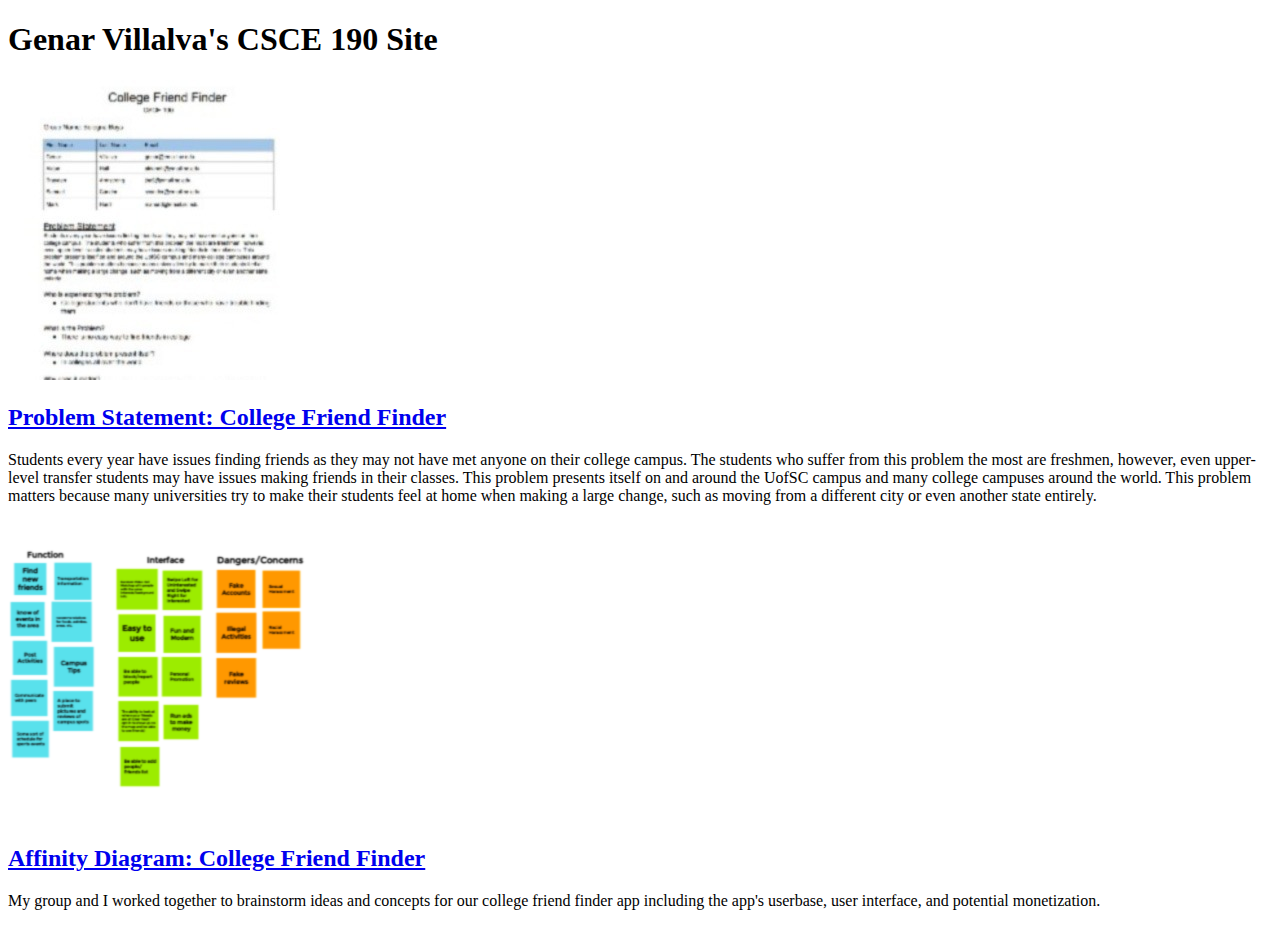
==== index.html @ 2e493f4c "Add files via upload" ====
<!DOCTYPE html>
<html> 
    <head>
        <title> CSCE 190: Genar Villalva</title>
    </head>
    <body>
        <h1>Genar Villalva's CSCE 190 Site</h1>

        <!--Problem Statement Assignment-->
        <section class="assignment"> 
            <a href="files/problem-statement.jpg"><img src="images/problem-statement.jpg"></a>
            <section class="ass-details">
                <a href="files/problem-statement.jpg"><h2> Problem Statement: College Friend Finder</h2></a>
                <p>Students every year have issues finding friends as they may not have met anyone on their college campus. The students who suffer from this problem the most are freshmen, however, even upper-level transfer students may have issues making friends in their classes. This problem presents itself on and around the UofSC campus and many college campuses around the world. This problem matters because many universities try to make their students feel at home when making a large change, such as moving from a different city or even another state entirely.
                </p>
            </section>
        </section>
        <!--Affinity Diagram Assignment-->
        <section class="assignment"> 
            <a href="files/affinity-diagram.pdf"><img src="images/affinity-diagram.png"></a>
            <section class="ass-details">
                <a href="files/affinity-diagram.pdf"><h2> Affinity Diagram: College Friend Finder</h2></a>
                <p>
                    My group and I worked together to brainstorm ideas and concepts for our college friend finder app including the app's userbase, user interface, and potential monetization. 
                </p>
            </section>
        </section>
    </body>
</html>
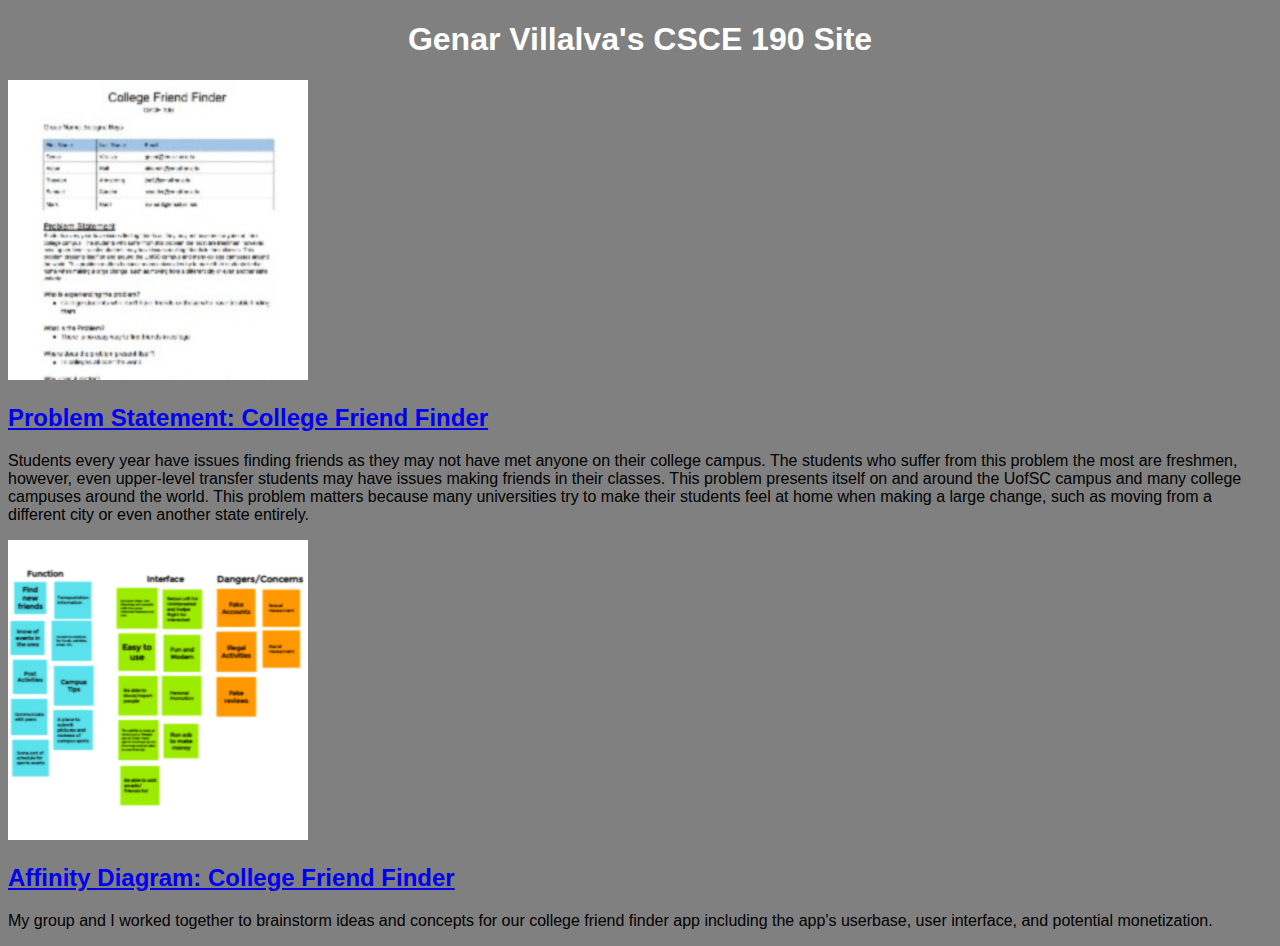
==== commit 62705fc0: "Add files via upload" ====
--- a/index.html
+++ b/index.html
@@ -2,6 +2,7 @@
 <html> 
     <head>
         <title> CSCE 190: Genar Villalva</title>
+        <link rel="stylesheet" href="styles.css">
     </head>
     <body>
         <h1>Genar Villalva's CSCE 190 Site</h1>
--- a/styles.css
+++ b/styles.css
@@ -0,0 +1,9 @@
+body {
+    background: gray;
+    font-family:Arial, Helvetica, sans-serif;
+}
+
+h1 {
+    color: white;
+    text-align: center;
+}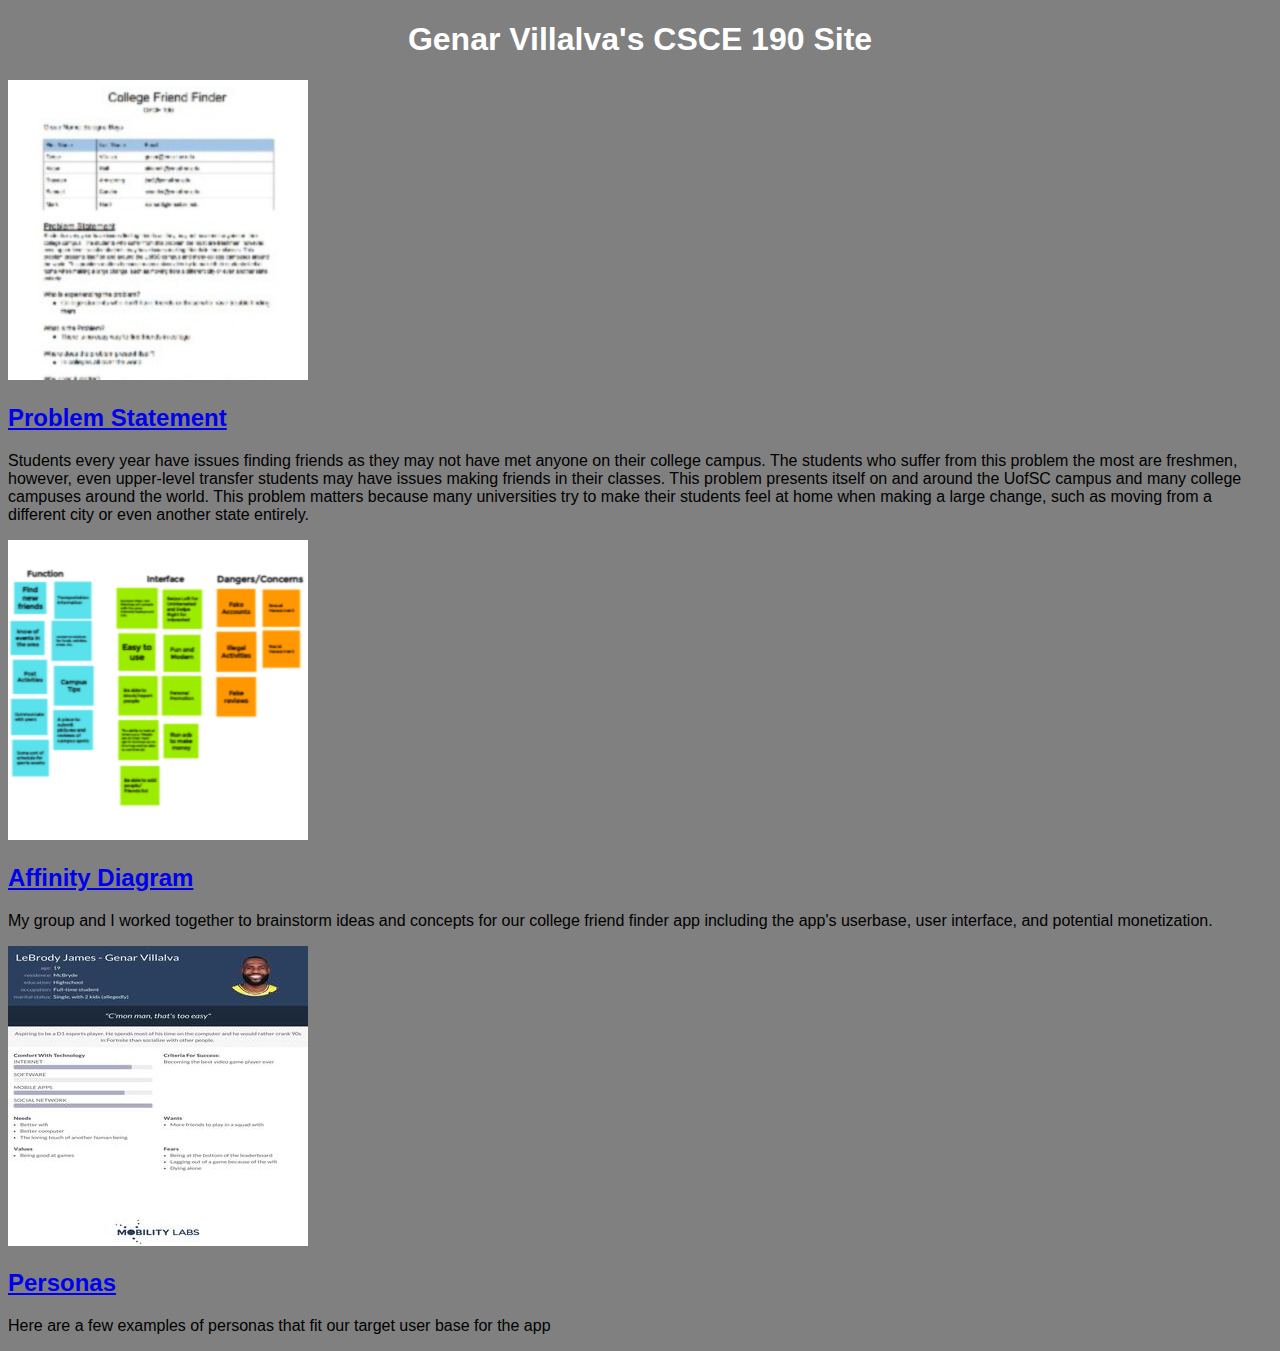
==== commit 8d34aa19: "Add files via upload" ====
--- a/index.html
+++ b/index.html
@@ -9,9 +9,9 @@
 
         <!--Problem Statement Assignment-->
         <section class="assignment"> 
-            <a href="files/problem-statement.jpg"><img src="images/problem-statement.jpg"></a>
+            <a href="files/problem-statement.pdf"><img src="images/problem-statement.jpg"></a>
             <section class="ass-details">
-                <a href="files/problem-statement.jpg"><h2> Problem Statement: College Friend Finder</h2></a>
+                <a href="files/problem-statement.pdf"><h2> Problem Statement</h2></a>
                 <p>Students every year have issues finding friends as they may not have met anyone on their college campus. The students who suffer from this problem the most are freshmen, however, even upper-level transfer students may have issues making friends in their classes. This problem presents itself on and around the UofSC campus and many college campuses around the world. This problem matters because many universities try to make their students feel at home when making a large change, such as moving from a different city or even another state entirely.
                 </p>
             </section>
@@ -20,9 +20,18 @@
         <section class="assignment"> 
             <a href="files/affinity-diagram.pdf"><img src="images/affinity-diagram.png"></a>
             <section class="ass-details">
-                <a href="files/affinity-diagram.pdf"><h2> Affinity Diagram: College Friend Finder</h2></a>
+                <a href="files/affinity-diagram.pdf"><h2> Affinity Diagram</h2></a>
                 <p>
                     My group and I worked together to brainstorm ideas and concepts for our college friend finder app including the app's userbase, user interface, and potential monetization. 
+                </p>
+            </section>
+        </section>
+        <!--Personas-->
+        <section class="assignment"> 
+            <a href="files/personas.pdf"><img src="images/personas.jpeg"></a>
+            <section class="ass-details">
+                <a href="files/personas.pdf"><h2> Personas</h2></a>
+                <p>Here are a few examples of personas that fit our target user base for the app
                 </p>
             </section>
         </section>
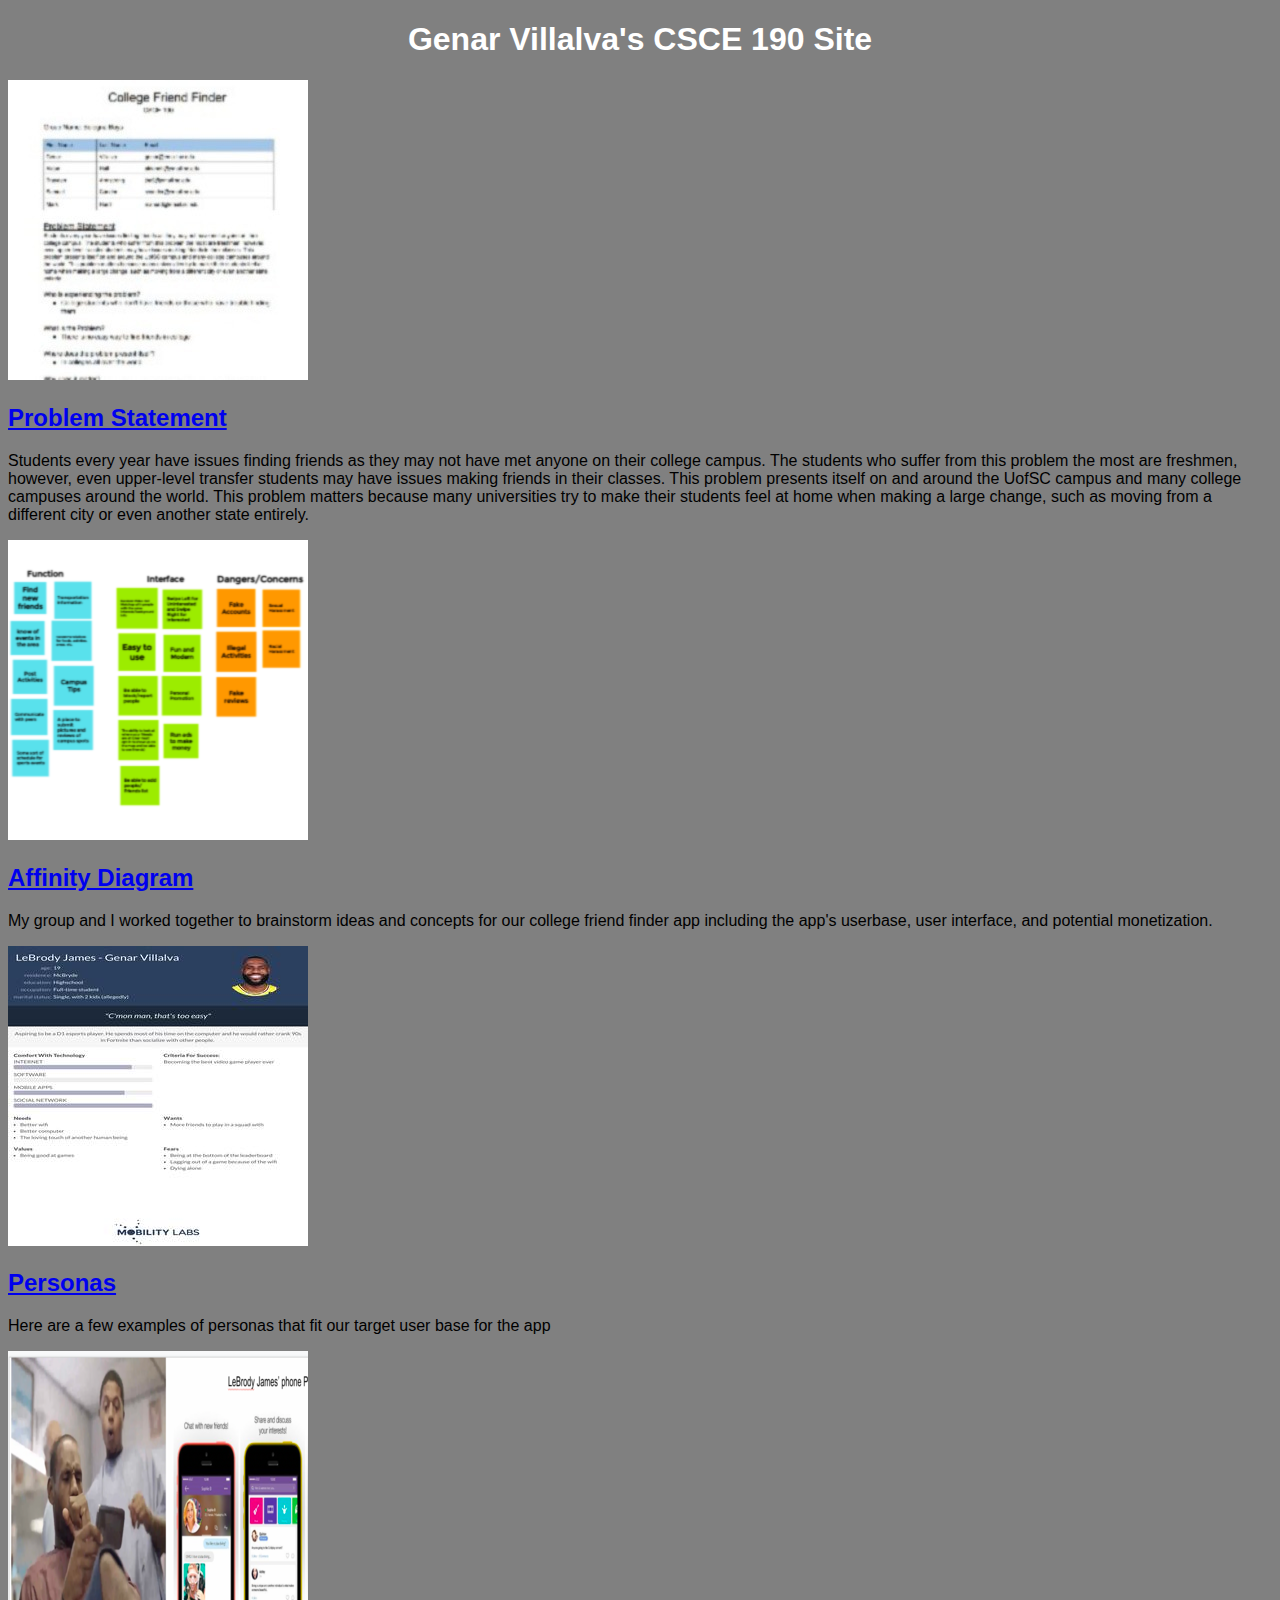
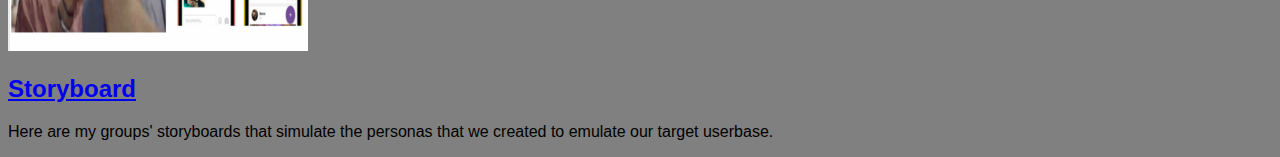
==== commit 6b68c569: "Add files via upload" ====
--- a/index.html
+++ b/index.html
@@ -35,6 +35,16 @@
                 </p>
             </section>
         </section>
+        <!--Storyboard-->
+        <section class="assignment"> 
+            <a href="files/storyboard.pdf"><img src="images/lebronjames.png"></a>
+            <section class="ass-details">
+                <a href="files/storyboard.pdf"><h2> Storyboard</h2></a>
+                <p>
+                    Here are my groups' storyboards that simulate the personas that we created to emulate our target userbase. 
+                </p>
+            </section>
+        </section>
     </body>
 </html>
 
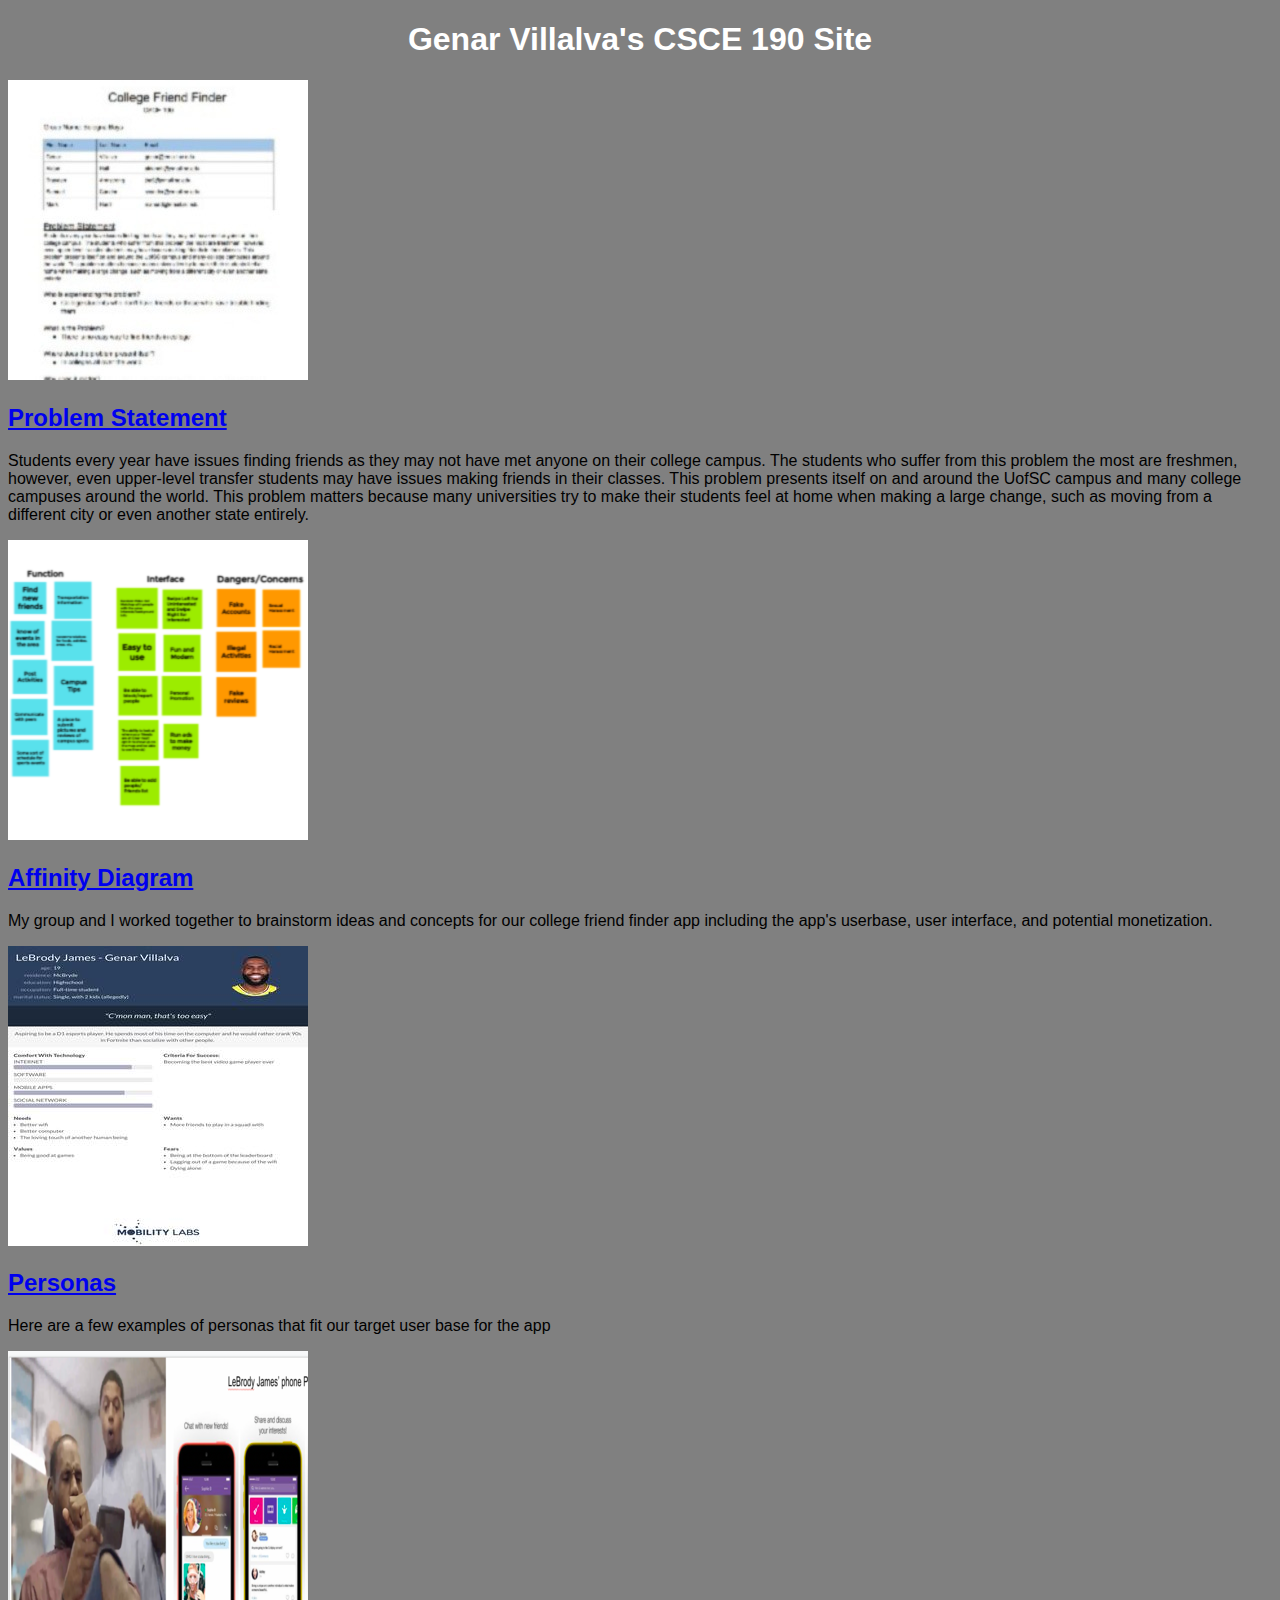
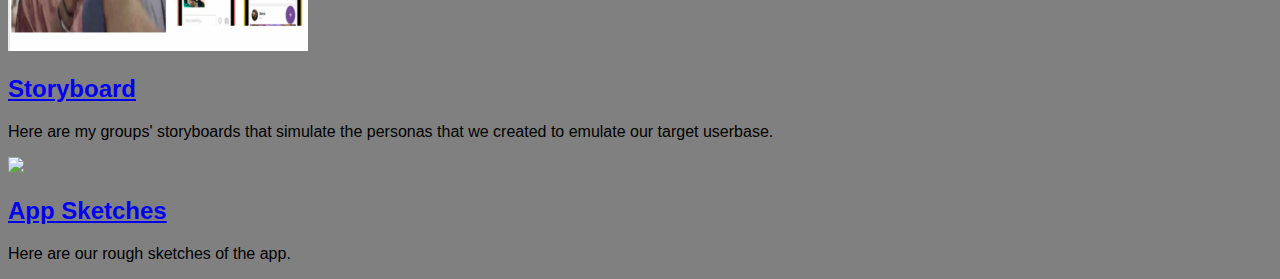
==== commit 1979ab64: "Add files via upload" ====
--- a/index.html
+++ b/index.html
@@ -45,6 +45,16 @@
                 </p>
             </section>
         </section>
+        <!--Sketches-->
+        <section class="assignment"> 
+            <a href="files/sketches.pdf"><img src="images/sketches.png"></a>
+            <section class="ass-details">
+                <a href="files/sketches.pdf"><h2> App Sketches</h2></a>
+                <p>
+                    Here are our rough sketches of the app.
+                </p>
+            </section>
+        </section>
     </body>
 </html>
 
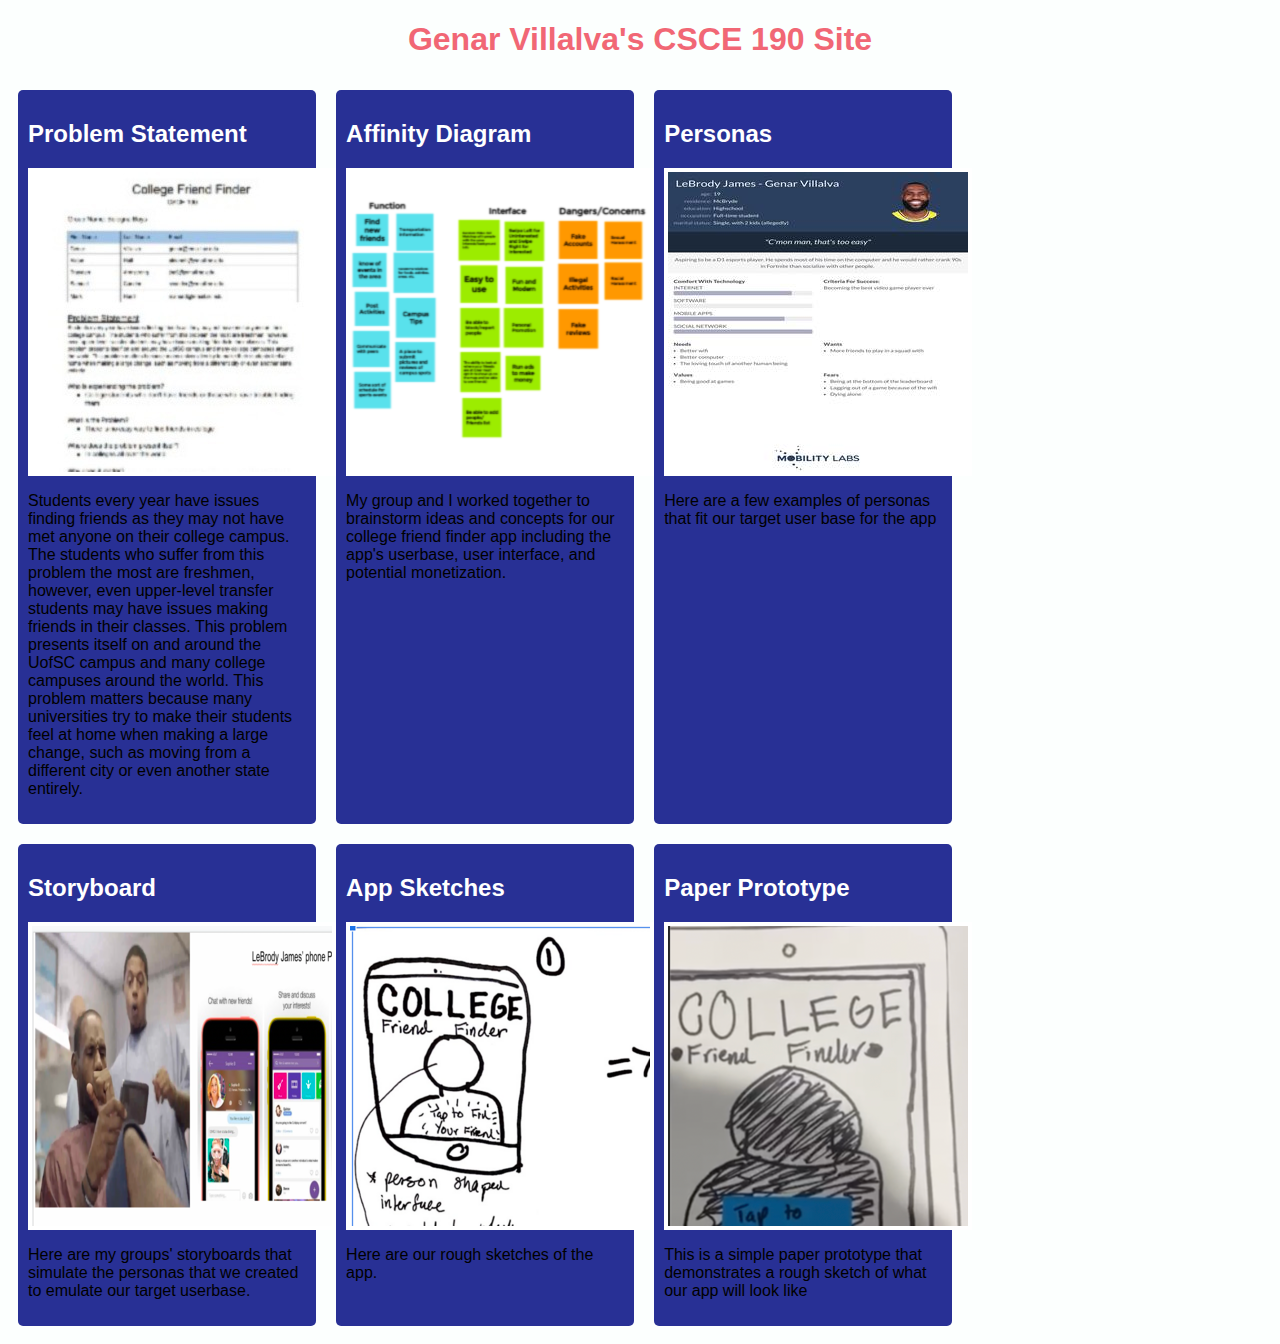
==== commit 581f6f7f: "Add files via upload" ====
--- a/index.html
+++ b/index.html
@@ -7,54 +7,64 @@
     <body>
         <h1>Genar Villalva's CSCE 190 Site</h1>
 
-        <!--Problem Statement Assignment-->
-        <section class="assignment"> 
-            <a href="files/problem-statement.pdf"><img src="images/problem-statement.jpg"></a>
-            <section class="ass-details">
+        <div class="assignments">
+            <!--Problem Statement Assignment-->
+            <section class="assignment"> 
                 <a href="files/problem-statement.pdf"><h2> Problem Statement</h2></a>
+                <a href="files/problem-statement.pdf"><img src="images/problem-statement.jpg"></a>
                 <p>Students every year have issues finding friends as they may not have met anyone on their college campus. The students who suffer from this problem the most are freshmen, however, even upper-level transfer students may have issues making friends in their classes. This problem presents itself on and around the UofSC campus and many college campuses around the world. This problem matters because many universities try to make their students feel at home when making a large change, such as moving from a different city or even another state entirely.
                 </p>
             </section>
-        </section>
-        <!--Affinity Diagram Assignment-->
-        <section class="assignment"> 
-            <a href="files/affinity-diagram.pdf"><img src="images/affinity-diagram.png"></a>
-            <section class="ass-details">
+            <!--Affinity Diagram Assignment-->
+            <section class="assignment"> 
                 <a href="files/affinity-diagram.pdf"><h2> Affinity Diagram</h2></a>
+                <a href="files/affinity-diagram.pdf"><img src="images/affinity-diagram.png"></a>
+                <section class="ass-details">
                 <p>
                     My group and I worked together to brainstorm ideas and concepts for our college friend finder app including the app's userbase, user interface, and potential monetization. 
                 </p>
+                </section>
             </section>
-        </section>
-        <!--Personas-->
-        <section class="assignment"> 
-            <a href="files/personas.pdf"><img src="images/personas.jpeg"></a>
-            <section class="ass-details">
+            <!--Personas-->
+            <section class="assignment"> 
                 <a href="files/personas.pdf"><h2> Personas</h2></a>
+                <a href="files/personas.pdf"><img src="images/personas.jpeg"></a>
+                <section class="ass-details">
                 <p>Here are a few examples of personas that fit our target user base for the app
                 </p>
+                </section>
             </section>
-        </section>
-        <!--Storyboard-->
-        <section class="assignment"> 
-            <a href="files/storyboard.pdf"><img src="images/lebronjames.png"></a>
-            <section class="ass-details">
+            <!--Storyboard-->
+            <section class="assignment"> 
                 <a href="files/storyboard.pdf"><h2> Storyboard</h2></a>
+                <a href="files/storyboard.pdf"><img src="images/lebronjames.png"></a>
+                <section class="ass-details">
                 <p>
                     Here are my groups' storyboards that simulate the personas that we created to emulate our target userbase. 
                 </p>
+                </section>
             </section>
-        </section>
-        <!--Sketches-->
-        <section class="assignment"> 
-            <a href="files/sketches.pdf"><img src="images/sketches.png"></a>
-            <section class="ass-details">
+            <!--Sketches-->
+            <section class="assignment"> 
                 <a href="files/sketches.pdf"><h2> App Sketches</h2></a>
+                <a href="files/sketches.pdf"><img src="images/sketches.png"></a>
+                <section class="ass-details">
                 <p>
                     Here are our rough sketches of the app.
                 </p>
+                </section>
             </section>
-        </section>
+            <!--Paper Prototype Assignment-->
+            <section class="assignment"> 
+                <a href="https://youtu.be/dXeYXm8a6Z4"><h2> Paper Prototype</h2></a>
+                <a href="https://youtu.be/dXeYXm8a6Z4"><img src="images/paper-prototype.png"></a>
+                <section class="ass-details">
+                <p>
+                    This is a simple paper prototype that demonstrates a rough sketch of what our app will look like
+                </p>
+                </section>
+            </section>
+        </div>
     </body>
 </html>
 
--- a/styles.css
+++ b/styles.css
@@ -1,9 +1,48 @@
 body {
-    background: gray;
+    background: #FCFFFE;
     font-family:Arial, Helvetica, sans-serif;
 }
 
+.assignments {
+    display:flex;
+    flex-wrap:wrap;
+}
+.assignment {
+    width:22%;
+    padding:10px;
+    margin:10px;
+    padding:20px 10;
+    background: #283095;
+    border-radius:5px;
+}
+
+.assignment img {
+    width:300px;
+    margin:10px;
+    border:4px solid #FFF;
+    display:block;
+    margin:auto;
+}
+
+.assignment img:hover {
+    border:4px dashed #fee36e
+}
 h1 {
-    color: white;
+    color: #f16775;
     text-align: center;
-}+}
+h1:hover {
+    color: #fee36e;
+}
+
+h2 {
+    text-allign:center;
+}
+a {
+    text-decoration:none;
+    color:#FFF;
+}
+
+a:hover {
+    color: #fee36e;
+}
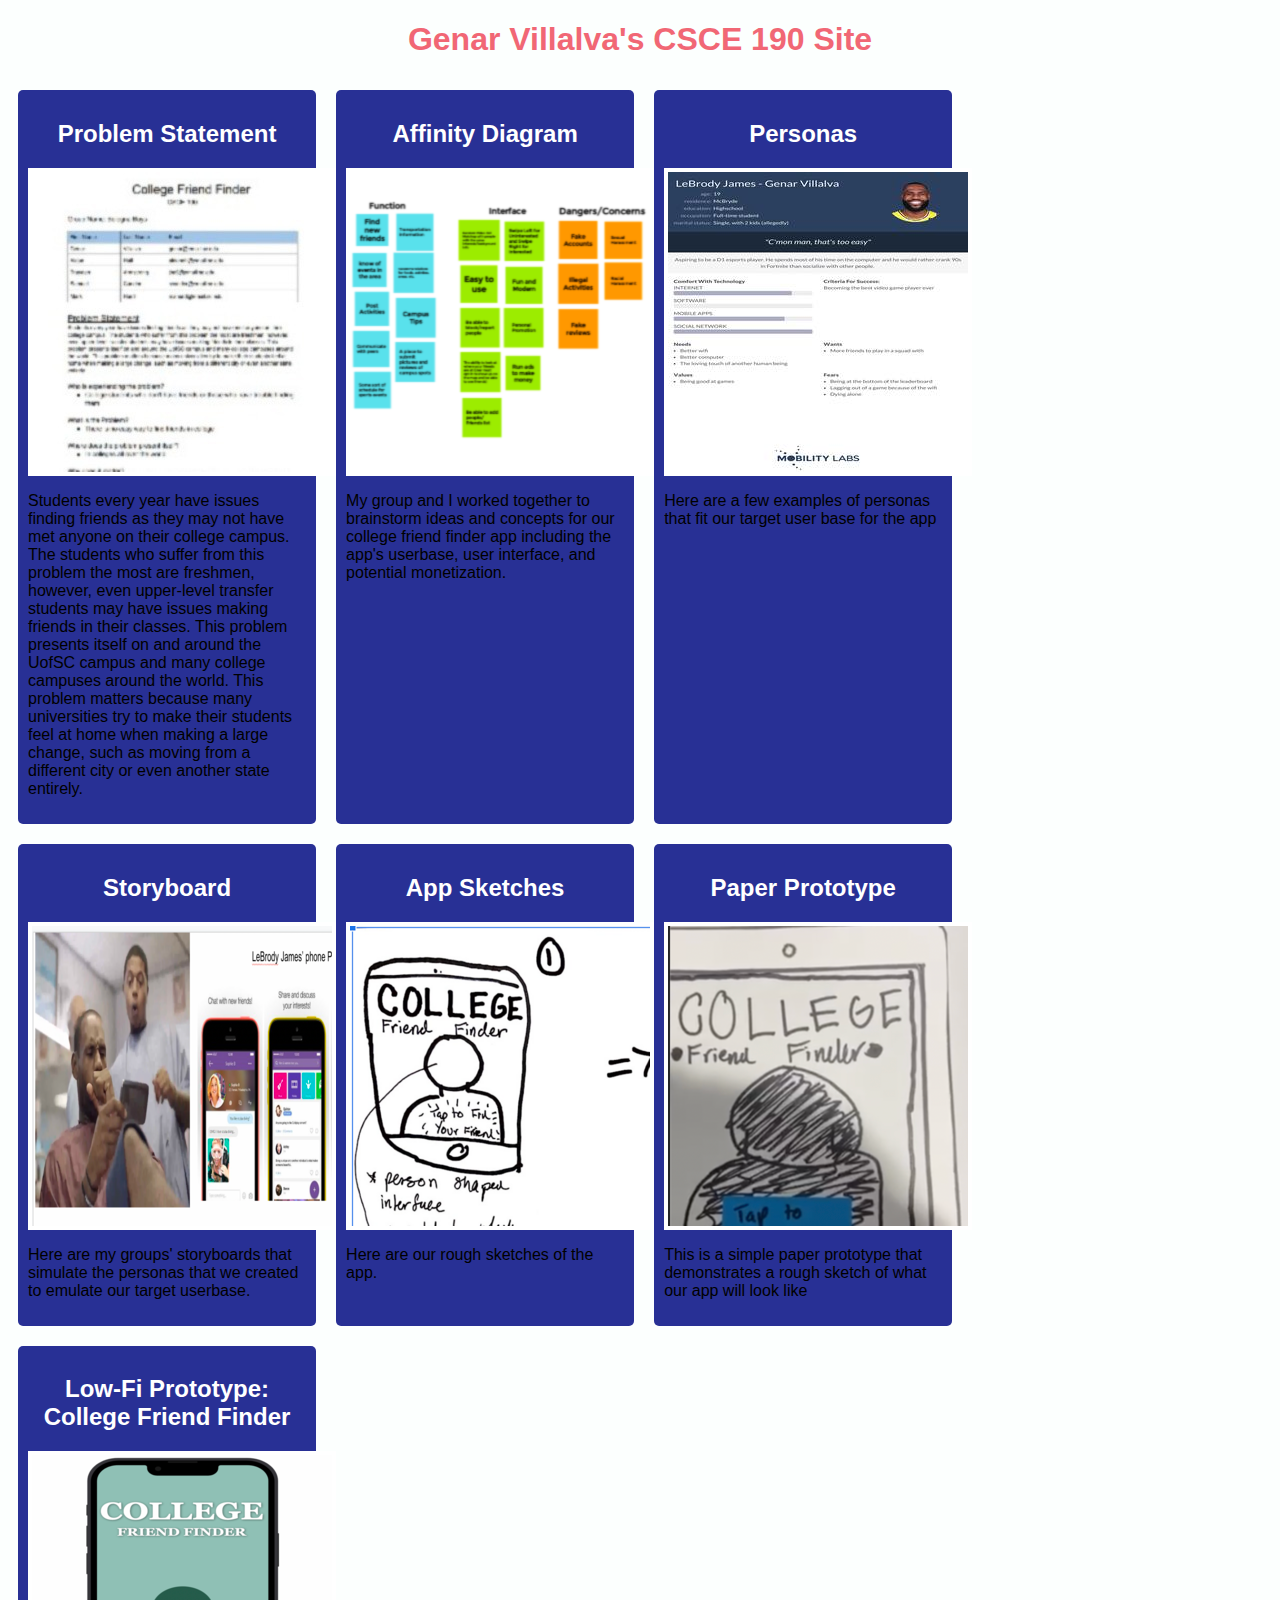
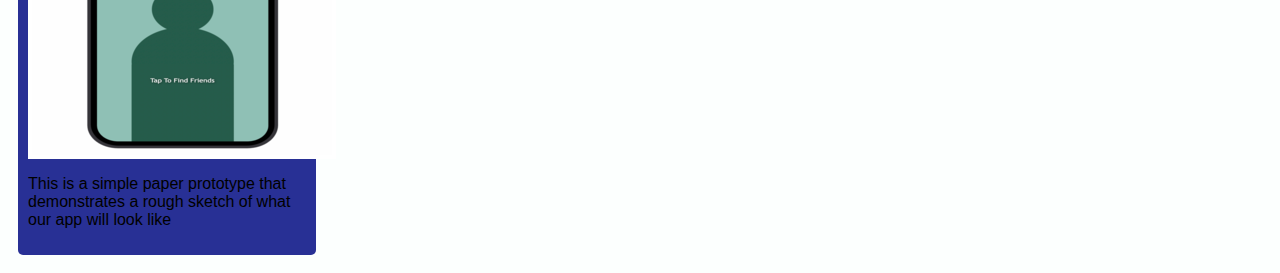
==== commit a8952bf8: "Add files via upload" ====
--- a/index.html
+++ b/index.html
@@ -64,6 +64,16 @@
                 </p>
                 </section>
             </section>
+            <!--Low-fi Prototype Assignment-->
+            <section class="assignment"> 
+                <a href="files/low-fi-prototype/index.html"><h2> Low-Fi Prototype: College Friend Finder</h2></a>
+                <a href="files/low-fi-prototype/index.html"><img src="images/low-fi-prototype.png"></a>
+                <section class="ass-details">
+                <p>
+                    This is a simple paper prototype that demonstrates a rough sketch of what our app will look like
+                </p>
+                </section>
+            </section>
         </div>
     </body>
 </html>
--- a/styles.css
+++ b/styles.css
@@ -25,7 +25,7 @@
 }
 
 .assignment img:hover {
-    border:4px dashed #fee36e
+    border:4px dashed #fee36e;
 }
 h1 {
     color: #f16775;
@@ -36,7 +36,7 @@
 }
 
 h2 {
-    text-allign:center;
+    text-align:center;
 }
 a {
     text-decoration:none;
